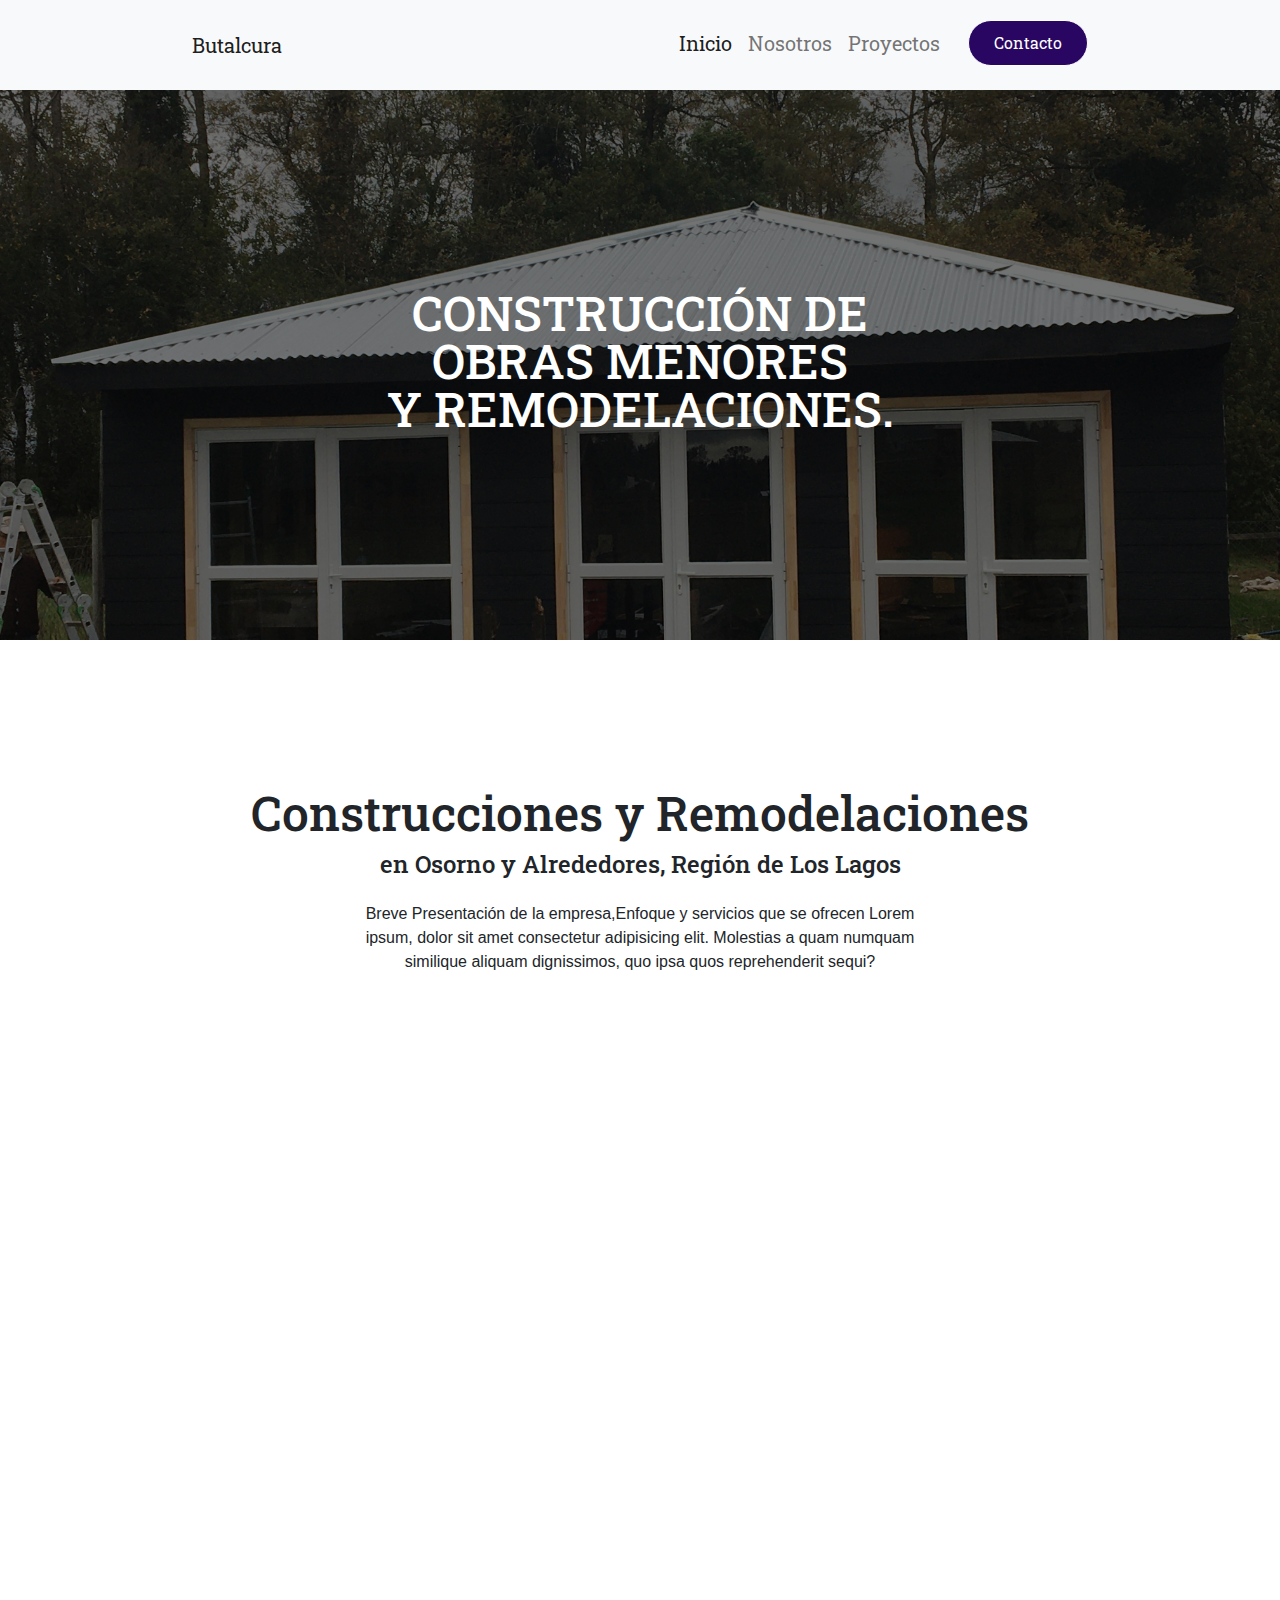
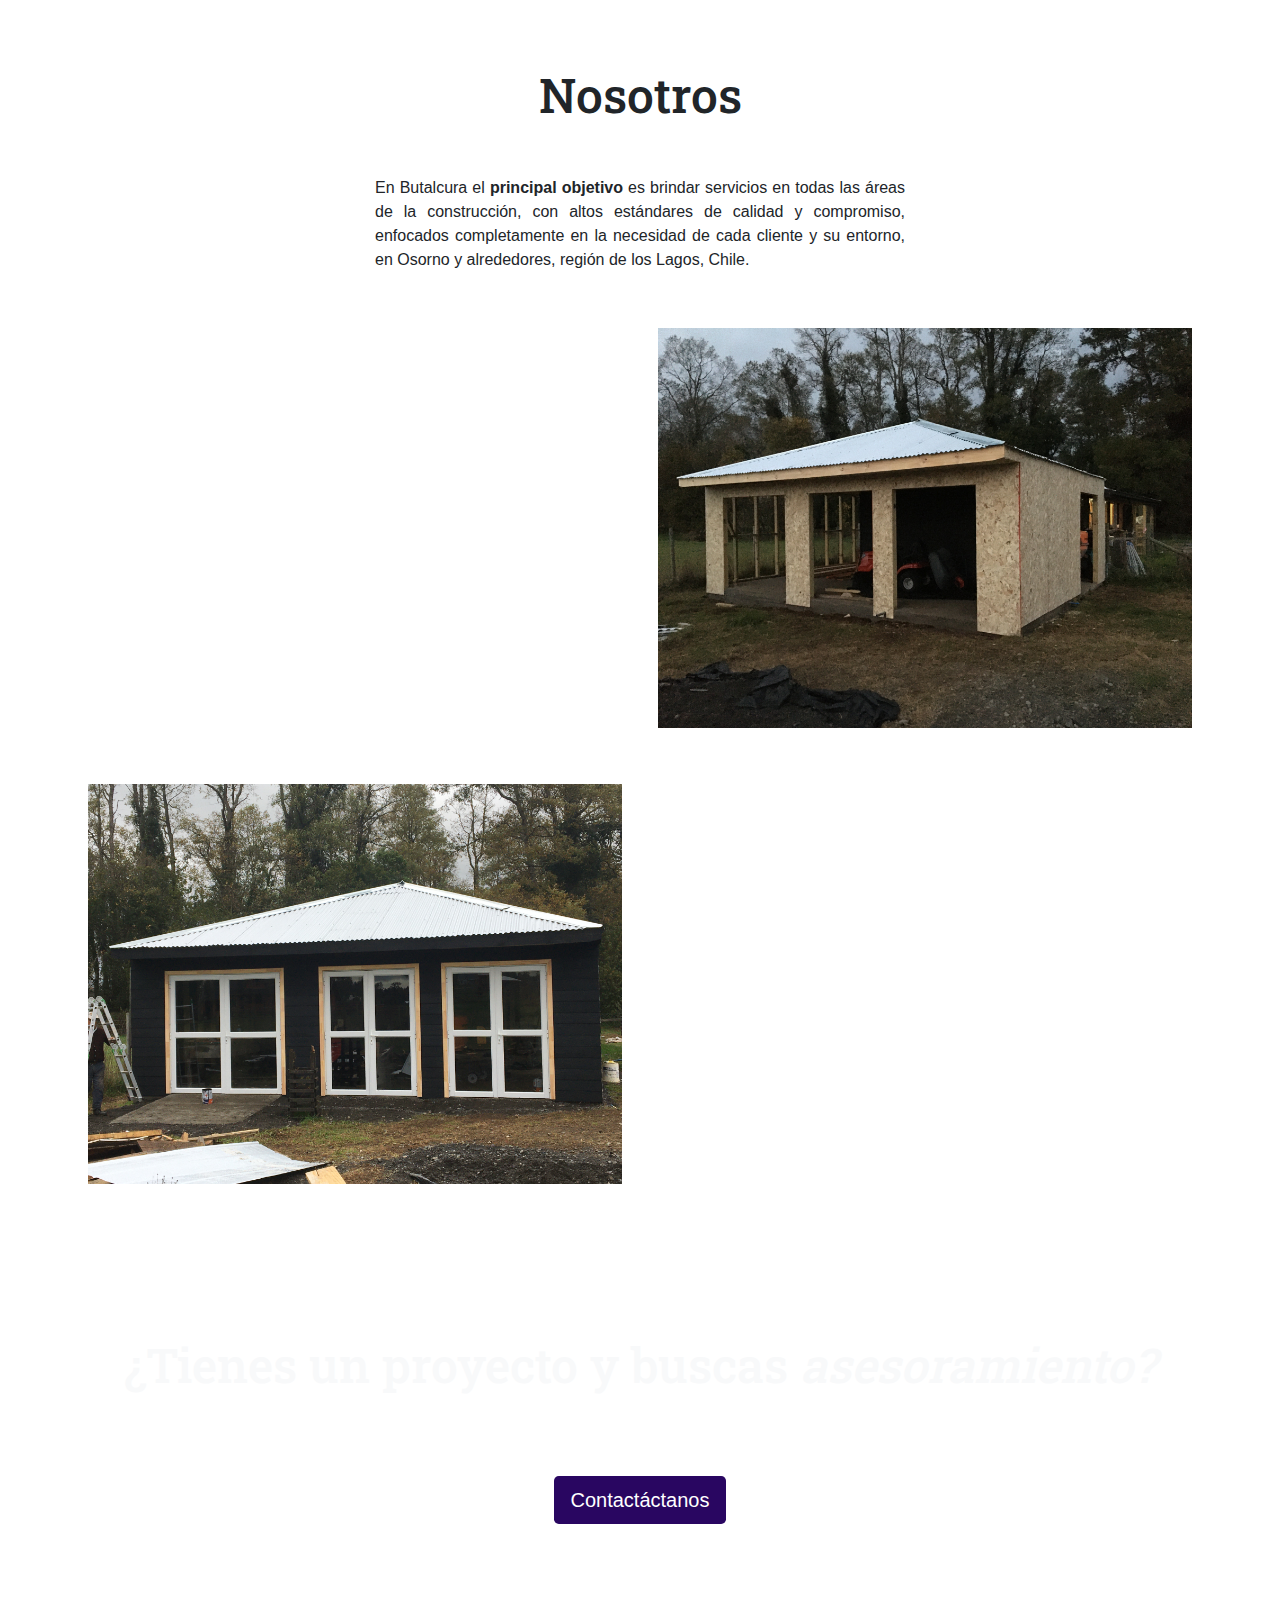
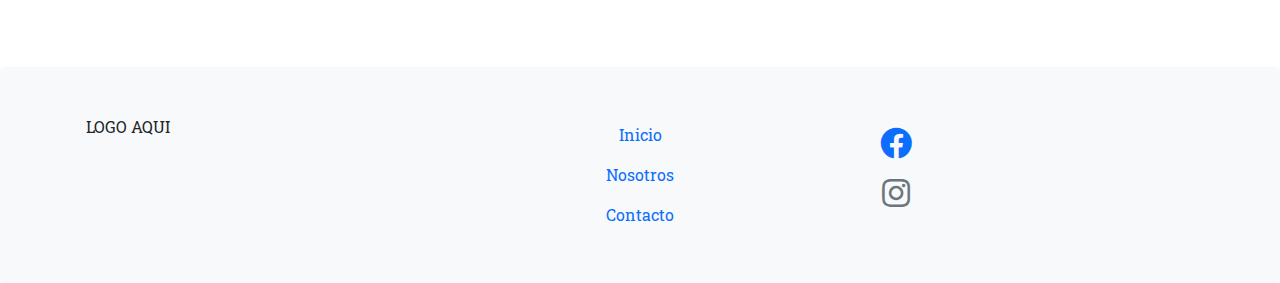
==== index.html @ 46be884d "index y contact page en desarrollo" ====
<!DOCTYPE html>
<html lang="es">

<head>
  <meta charset="UTF-8">
  <meta http-equiv="X-UA-Compatible" content="IE=edge">
  <meta name="viewport" content="width=device-width, initial-scale=1">
  <meta name="description"
    content="Construccion de  Obras Menores y Remodelaciones en Osorno y Alrededores, Region de Los Lagos, Chile."/>
  <meta name="robots" content="index, follow">

  <meta property="og:locale" content="es_ES">
  <meta property="og:type" content="website">
  <meta property="og:title" content="Construccion de Obras Menores y Remodelaciones en Osorno, Chile"/>
  <meta property="og:description"
    content="Construccion de  Obras Menores y Remodelaciones en Osorno y Alrededores, Region de Los Lagos, Chile."/>
  <meta property="og:site_name" content="Butalcura">
  <!-- CAMBIAR EL NOMBRE DEL DOMINIO -->
  <meta property="og:url" content="https://www.midominio.cl/">
  <link rel="canonical" href="https://www.midominio.cl">

  <!-- <link href="https://cdn.jsdelivr.net/npm/bootstrap@5.0.2/dist/css/bootstrap.min.css" rel="stylesheet" integrity="sha384-EVSTQN3/azprG1Anm3QDgpJLIm9Nao0Yz1ztcQTwFspd3yD65VohhpuuCOmLASjC" crossorigin="anonymous"> -->
  <!-- Bootstrap 5 css -->
  <link rel="stylesheet" href="./src/assets/css/bootstrap.css">
  <!-- own styles -->
  <link rel="stylesheet" href="./src/assets/css/style.css">
  <!-- AOS animations -->
  <link rel="stylesheet" href="https://unpkg.com/aos@next/dist/aos.css" />
  <!-- font Awesome min -->
  <link rel="stylesheet" type="text/css" href="./src/assets/css/all.min.css">
  <title>Construccion de Obras Menores y Remodelaciones en Osorno, Chile</title>
  <link rel="shortcut icon" href="./src/assets/icon/butalcura_logo.ico" />
</head>

<body>



   <nav id="navbar" class="navbar navbar-expand-md sticky-top navbar-light bg-light mb-auto fs-5" aria-label="Fourth navbar example">
     <div class="container-fluid mx-md-3 mx-lg-6">
       <a class="navbar-brand ms-5" href="#">Butalcura</a>
       <button class="navbar-toggler" type="button" data-bs-toggle="collapse" data-bs-target="#navbarsExample04"
         aria-controls="navbarsExample04" aria-expanded="false" aria-label="Toggle navigation">
         <span class="navbar-toggler-icon"></span>
       </button>
  
       <div class="collapse navbar-collapse me-5 text-center" id="navbarsExample04">
         <ul class=" navbar-nav ms-auto mb-1 align-items-center ">
           <li class=" nav-item custom">
             <a class="nav-link active" aria-current="page" href="#">Inicio</a>
           </li>
           <li class="nav-item custom">
             <a class="nav-link" aria-current="page" href="#about_us">Nosotros</a>
           </li>
           <li class="nav-item custom">
             <a class="nav-link" href="#">Proyectos</a>
           </li>
           <li class="nav-item contact" id="contact_nav_li">
             <a href="./src/pages/contacto.html" id="contact_nav_btn" class="btn btn-primary nav-link" role="button" >Contacto</a>
           </li>
         </ul>
       </div> 
  
   
     </div>
   </nav>







  <!-- animacion para section  data-aos="zoom-in" data-aos-duration="3000" -->
  <section id="cover_page" class="pb-3 pb-sm-5" >

    <div id="carousel" class="carousel slide mb-0" data-bs-ride="carousel" data-bs-interval=4500>

      <div class="carousel-inner">

        <div id="divCarousel1" class="carousel-item active user-select-none">
          <div class="row">

              <div
                class="col position-absolute top-50 start-50  translate-middle text-center  text-white text-uppercase">
                <h2 class="fs-1 lh-1">Construcción de <br> obras menores <br>y remodelaciones.</h2>
              </div>

          </div>
        </div>


        <div id="divCarousel2" class="carousel-item user-select-none">
          <div class="position-absolute top-50 start-50 translate-middle text-white text-uppercase">
            <h2 class="fs-1 lh-1">Compromiso,<br>Asesoramiento, experiencia <br>y profesionalismo.</h2>

          </div>
        </div>

      </div>

    </div>

  </section>


  <main>


    <!-- BUTALCURA comprometidos con tus sueños -->
    <section id="presentation" class="py-3 py-md-5">

      <div class="container-fluid my-sm-4 my-md-5  text-center">


        <div class="row ">
          <div class="col col-12">
            <h1 class="fs-1">
              Construcciones y Remodelaciones 
              <br>
              <h4>
                en Osorno y Alrededores, Región de Los Lagos
              </h4>
              
            </h1>
            
          </div>

          <div class="col">
          </div>

          <div class="col col-12 col-md-6">
            <div class="my-2 p-2 parrafo text-center">
              <span >Breve Presentación de la empresa,Enfoque y servicios que se ofrecen
                Lorem ipsum, dolor sit amet consectetur adipisicing elit. Molestias a quam numquam similique aliquam dignissimos, quo ipsa quos reprehenderit sequi?
              </span>
            </div>
          </div>
          <div class="col">
          </div>

        </div>

      </div>

    </section>

    <!-- nuestros servicios -->
    <section id="servicios" class="py-3 py-md-5 text-center" data-aos="fade-up-right" data-aos-delay="6" data-aos-once="true" data-aos-duration="1000">

      <div class="container">


        <div class="row">

          <div class="col col-12 ">
            <h2 class="fs-1">Nuestros Servicios</h2>
          </div>

          <div class="col col-12 my-4">
            <div class="my-2 p-2 parrafo text-center">
              <span> 
                Brindamos servicios en ... Lorem ipsum dolor sit amet consectetur, adipisicing elit. Quae, ratione!
              </span>
            </div>
            
          </div>


        </div> 

        <div class="row text-center justify-content-center">
          <div class="col col-12 col-sm-6 col-lg-3 py-2" style="max-width: 300px; ">
            <div class="service_content_img">
              <div  class="service_content_inside row text-white">
                <div class="col col-12  align-self-center">
                  <h3>Servicio</h3>
                </div>
              </div>
            </div>
          </div>
          <div class="col col-12 col-sm-6 col-lg-3 py-2" style="max-width: 300px; ">
            <div class="service_content_img">
              <div  class="service_content_inside row text-white">
                <div class="col col-12  align-self-center">
                  <h3>Servicio</h3>
                </div>
              </div>
            </div>
          </div>
          <div class="col col-12 col-sm-6 col-lg-3 py-2" style="max-width: 300px; ">
            <div class="service_content_img">
              <div  class="service_content_inside row text-white">
                <div class="col col-12  align-self-center">
                  <h3>Servicio</h3>
                </div>
              </div>
            </div>
          </div>
          <div class="col col-12 col-sm-6 col-lg-3 py-2" style="max-width: 300px; ">
            <div class="service_content_img">
              <div  class="service_content_inside row text-white">
                <div class="col col-12  align-self-center">
                  <h3>Servicio</h3>
                </div>
              </div>
            </div>
          </div>
        </div>


      </div>
    </section> 



    <!-- mision y vision y objetivo general -->
    <section id="about_us" class="py-sm-3 py-md-5">

      <!-- objetivo, mision y vision -->
      <div class="container">

        <div class="text-dark">
          <div class="row mb-4 mt-3 mt-sm-0 ">
            <div class="col col-12 text-center fw-bold  pb-1 d-flex justify-content-center">
              <h2 class="fs-1">
                Nosotros
              </h2>

            </div>
          </div>

          <div class="row my-4">


            <div class="col"></div>
            <div class="col col-12 col-md-6">
              <div class="my-2 p-2 parrafo">En Butalcura el <span class="fw-bold">principal objetivo</span> es brindar
                servicios en todas las áreas de la
                construcción, con altos estándares de calidad y compromiso, enfocados
                completamente en la necesidad de cada cliente y su entorno, en Osorno y
                alrededores, región de los Lagos, Chile.
              </div>
            </div>
            <div class="col"></div>



          </div>


        </div>



        <div class="row my-4">

          <div class="col col-12 col-md-6 align-self-center" data-aos="fade-down" data-aos-delay="50"
            data-aos-duration="1000" data-aos-once="true">

            <div class="fs-1 my-2 text-center ">
              Misión
            </div>

            <div class="my-2 p-2 parrafo">
              Nuestra misión es brindar un servicio de calidad, enfocados en los gustos,
              necesidades y preferencias de cada cliente, de su entorno y también su familia.
              Inspirados en los sueños de las personas, para hacer de su casa un hogar, ponemos
              a su proyecto todo nuestro compromiso, apoyo, asesoramiento, experiencia y
              profesionalismo.
            </div>
          </div>

          <div class="col col-sm-12 col-md-6 text-center py-3">
            <img src="./src/assets/img/example1.JPG" class="img-fluid" alt="imagen aqui">
          </div>

        </div>


        <div class="row my-4">
          <div class="col col-sm-12 col-md-6 text-center py-3 order-last order-sm-1">
            <img src="./src/assets/img/example2.JPG" class="img-fluid" alt="imagen aqui">
          </div>

          <div class="col col-12 col-md-6 align-self-center order-first order-sm-2" data-aos="fade-up" data-aos-delay="50"
            data-aos-duration="500" data-aos-once="true">

            <div class="fs-1 my-2 text-center">
              Visión
            </div>

            <div class="my-2 p-2 parrafo">
              Obtener prestigio y reconocimiento en el área de la construcción a nivel
              regional.
              Donde la prioridad será el compromiso a entregar servicios íntegros, dignos,
              y viables a los clientes y a la vez a su entorno.
            </div>

          </div>
        </div>


      </div>

    </section>



  </main>




  <section id="contact_section" class="py-sm-3 py-md-5">

    <div id="contact_container h-100" class="container-fluid h-100 text-light">

      <div class="row my-4 mt-sm-0 h-100">
        <div class="col col-12 text-center fw-bold fs-1 py-3 h-100">
          <h3 class="fs-1">
            ¿Tienes un proyecto y buscas <span class="fst-italic">asesoramiento?</span>
            <br>
            <span class="fw-bold my-1" data-aos="zoom-in" data-aos-duration="1000">
              ¡Hablemos!
            </span>
          </h3>
          <a id="contact_section_btn" href="./src/pages/contacto.html" class="btn  text-white btn-lg" role="button">Contactáctanos</a>

        </div>
      </div>

    </div>

  </section>



  <footer class="container-fluid text-center py-5 mt-5 shadow-none  bg-light rounded">
    <div class="row">

      <div class="col">
        <p>LOGO AQUI</p>
      </div>

      <div class="col">

      </div>

      <div class="col">
        <ul class="nav flex-column">
          <li class="nav-item">
            <a class="nav-link active" aria-current="page" href="#">Inicio</a>
          </li>
          <li class="nav-item">
            <a class="nav-link" href="#about_us">Nosotros</a>
          </li>
          <li class="nav-item">
            <a class="nav-link" href="./src/pages/contacto.html">Contacto</a>
          </li>
        </ul>
      </div>

      <div class="col">
        <ul class="nav flex-column">

          <li class="nav-item m-1">
            <a class="nav-link" target="__blank" aria-current="page" href="https://www.facebook.com">
              <span>
                <i class="fab fa-facebook fa-2x"></i>
              </span>
            </a>
          </li>
          <li class="nav-item m-1">
            <a class="text-muted" target="__blank" aria-current="page" href="https://www.instagram.com">
              <span>
                <i class="fab fa-instagram fa-2x"></i>
              </span>
            </a>
          </li>

      </div>
      <div class="col">

      </div>
    </div>
  </footer>



















  <!-- aos animation -->
  <script src="https://unpkg.com/aos@next/dist/aos.js"></script>
  <script>
    AOS.init();
  </script>
  <!-- bootstrap -->
  <script src="https://cdn.jsdelivr.net/npm/@popperjs/core@2.9.2/dist/umd/popper.min.js"
    integrity="sha384-IQsoLXl5PILFhosVNubq5LC7Qb9DXgDA9i+tQ8Zj3iwWAwPtgFTxbJ8NT4GN1R8p"
    crossorigin="anonymous"></script>
  <script src="https://cdn.jsdelivr.net/npm/bootstrap@5.0.2/dist/js/bootstrap.min.js"
    integrity="sha384-cVKIPhGWiC2Al4u+LWgxfKTRIcfu0JTxR+EQDz/bgldoEyl4H0zUF0QKbrJ0EcQF"
    crossorigin="anonymous"></script>
    <!-- own -->
  <script src="./src/js/index.js"></script>
  <!-- <script src="./src/js/navbar.js"></script> -->

</body>

</html>
---- src/assets/css/style.css ----
@import url('./global.style.css');

 div #divCarousel1,  div #divCarousel2 {

    background-size: cover;
    background-position: center center;
    background-attachment: fixed;
}

#divCarousel1 {

    background-image: linear-gradient(0deg, rgba(0,0,0,0.55), rgba(0,0,0,0.55)),  url('../img/example2.JPG');
    /* background: url('../img/example2.JPG');     */

}

#divCarousel2 {
    background-image: linear-gradient(0deg, rgba(0,0,0,0.55), rgba(0,0,0,0.55)),  url('../img/example1.JPG');
    /* background: url('../img/torrente.jpg'); */
}


#contact_section {
    /* height: 300px; */
    height: auto;
    background-image: url('../img/example2.JPG');
    background-repeat: no-repeat;
    background-size: cover;
    background-position: center center;
    background-attachment: fixed;

}


#contact_container {
   background: linear-gradient(45deg, black, transparent);
   /* filter: grayscale(1); */
}

#contact_section_btn {
    font-family: Arial, Helvetica, Lucida, sans-serif;
    background-color: var(--butalcura-main-color);
}

#contact_section_btn:hover {
    font-size: 22px;
}

 .service_content_inside {
    height: 100%;
}


.service_content_img {
    /* background: url('../img/example1.JPG');
    background-position: center center;
    background-repeat: no-repeat;
    background-size: cover; */
    background: rgb(41,6,97);
    background: radial-gradient(circle, rgba(41,6,97,1) 7%, rgba(255,255,255,0.9923319669664741) 100%);  
    height: 250px;
}


.parrafo, .parrafo span {
    font-family: Arial, Helvetica, Lucida, sans-serif;;
    text-align: justify;
}

.carousel-inner , .carousel-item {
    height: 550px;
}



.img-fluid {
    max-width: 100%;
    max-height: 400px;
}





/* ------------------------------------------------------------------------------------------------ */
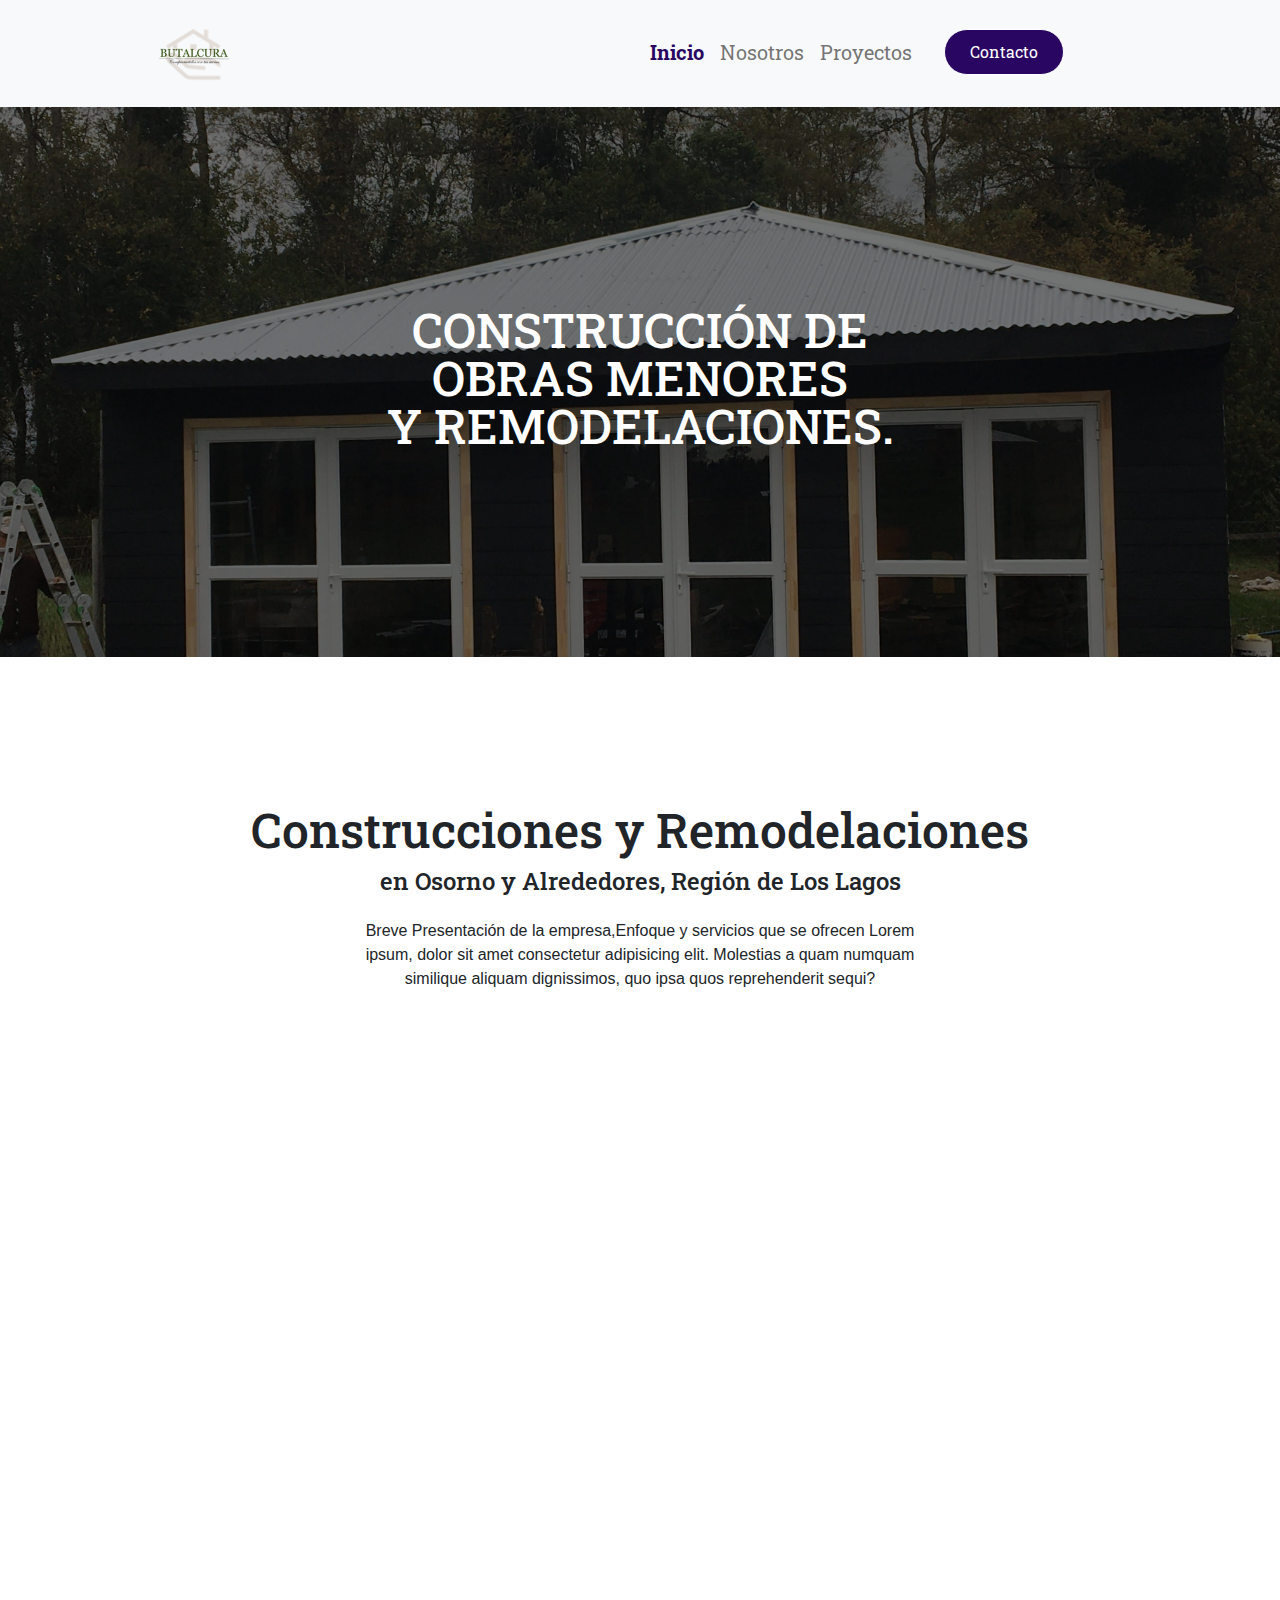
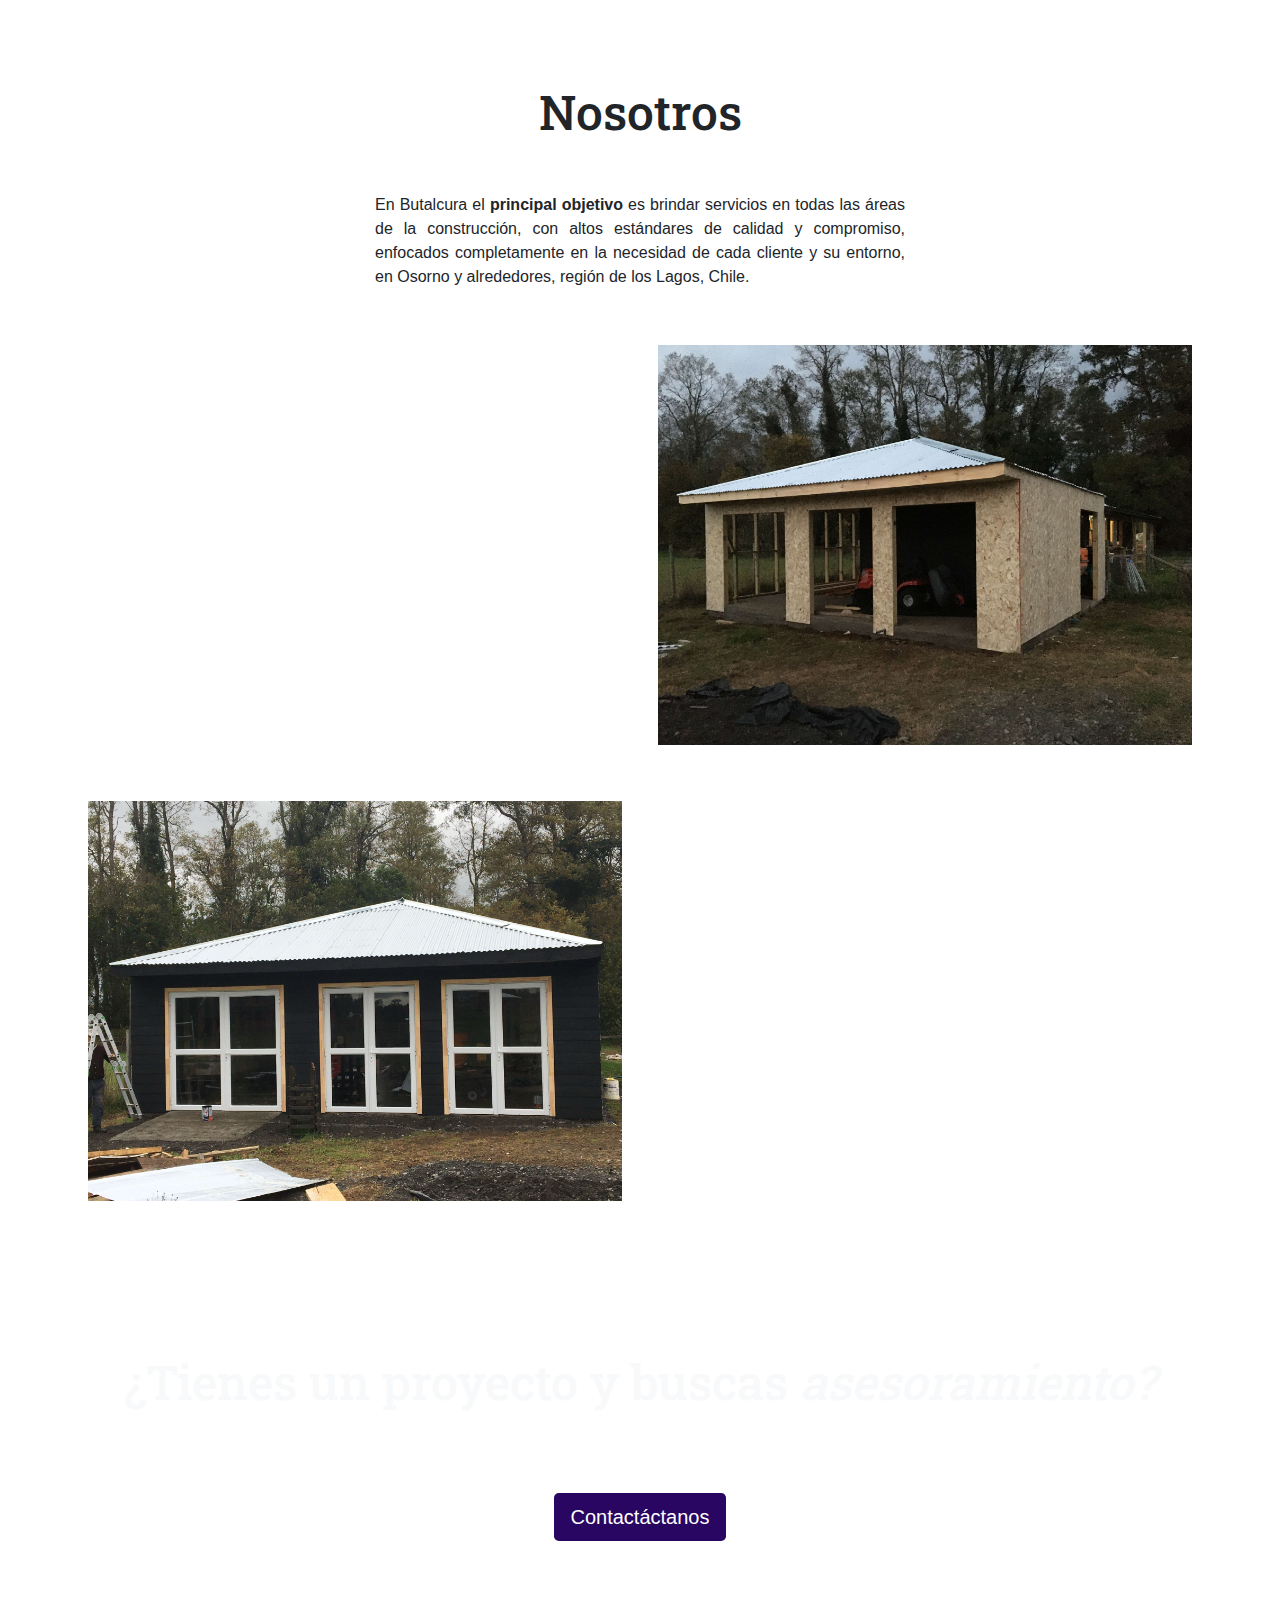
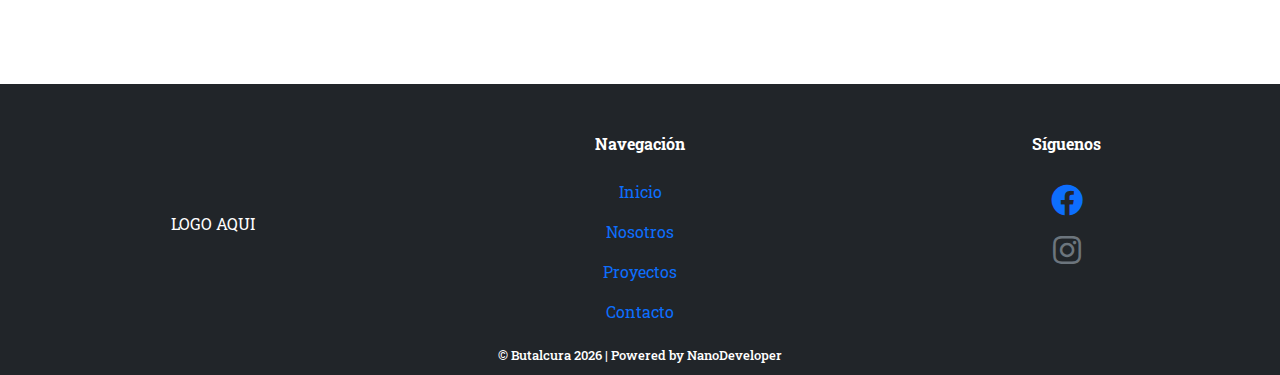
==== commit f20324fd: "pagina contacto terminada, formulario sin validaciones sin funcionar. pagina proyectos añadida, falt" ====
--- a/index.html
+++ b/index.html
@@ -19,13 +19,12 @@
   <meta property="og:url" content="https://www.midominio.cl/">
   <link rel="canonical" href="https://www.midominio.cl">
 
-  <!-- <link href="https://cdn.jsdelivr.net/npm/bootstrap@5.0.2/dist/css/bootstrap.min.css" rel="stylesheet" integrity="sha384-EVSTQN3/azprG1Anm3QDgpJLIm9Nao0Yz1ztcQTwFspd3yD65VohhpuuCOmLASjC" crossorigin="anonymous"> -->
-  <!-- Bootstrap 5 css -->
+  <!-- Bootstrap 5 customed css -->
   <link rel="stylesheet" href="./src/assets/css/bootstrap.css">
   <!-- own styles -->
   <link rel="stylesheet" href="./src/assets/css/style.css">
   <!-- AOS animations -->
-  <link rel="stylesheet" href="https://unpkg.com/aos@next/dist/aos.css" />
+  <link rel="stylesheet" href="./src/assets/css/aos.css">
   <!-- font Awesome min -->
   <link rel="stylesheet" type="text/css" href="./src/assets/css/all.min.css">
   <title>Construccion de Obras Menores y Remodelaciones en Osorno, Chile</title>
@@ -36,26 +35,34 @@
 
 
 
+<header>
+
    <nav id="navbar" class="navbar navbar-expand-md sticky-top navbar-light bg-light mb-auto fs-5" aria-label="Fourth navbar example">
      <div class="container-fluid mx-md-3 mx-lg-6">
-       <a class="navbar-brand ms-5" href="#">Butalcura</a>
-       <button class="navbar-toggler" type="button" data-bs-toggle="collapse" data-bs-target="#navbarsExample04"
-         aria-controls="navbarsExample04" aria-expanded="false" aria-label="Toggle navigation">
+       <!-- <a class="navbar-brand ms-5" href="#"> -->
+        
+        <a class="navbar-brand" href="#">
+          <img src="./src/assets/icon/butalcura_nav.png" alt="butalcura construcciones logo"  class="d-inline-block align-text-top">
+        </a>
+        
+       <!-- </a> -->
+       <button class="navbar-toggler" type="button" data-bs-toggle="collapse" data-bs-target="#navbar_main"
+         aria-controls="navbar_main" aria-expanded="false" aria-label="Toggle navigation">
          <span class="navbar-toggler-icon"></span>
        </button>
   
-       <div class="collapse navbar-collapse me-5 text-center" id="navbarsExample04">
+       <div class="collapse navbar-collapse me-5 text-center" id="navbar_main">
          <ul class=" navbar-nav ms-auto mb-1 align-items-center ">
            <li class=" nav-item custom">
              <a class="nav-link active" aria-current="page" href="#">Inicio</a>
            </li>
            <li class="nav-item custom">
-             <a class="nav-link" aria-current="page" href="#about_us">Nosotros</a>
+             <a class="nav-link" href="#about_us">Nosotros</a>
            </li>
            <li class="nav-item custom">
-             <a class="nav-link" href="#">Proyectos</a>
+             <a class="nav-link" href="./src/pages/proyectos.html">Proyectos</a>
            </li>
-           <li class="nav-item contact" id="contact_nav_li">
+           <li class="nav-item px-4" >
              <a href="./src/pages/contacto.html" id="contact_nav_btn" class="btn btn-primary nav-link" role="button" >Contacto</a>
            </li>
          </ul>
@@ -65,16 +72,16 @@
      </div>
    </nav>
 
-
-
-
-
-
+</header>
+
+
+
+<main>
 
   <!-- animacion para section  data-aos="zoom-in" data-aos-duration="3000" -->
   <section id="cover_page" class="pb-3 pb-sm-5" >
 
-    <div id="carousel" class="carousel slide mb-0" data-bs-ride="carousel" data-bs-interval=4500>
+    <div id="carousel" class="carousel slide mb-0" data-bs-ride="carousel" data-bs-interval=6000 data-bs-pause=false>
 
       <div class="carousel-inner">
 
@@ -104,7 +111,6 @@
   </section>
 
 
-  <main>
 
 
     <!-- BUTALCURA comprometidos con tus sueños -->
@@ -243,12 +249,7 @@
               </div>
             </div>
             <div class="col"></div>
-
-
-
-          </div>
-
-
+          </div>
         </div>
 
 
@@ -272,7 +273,7 @@
           </div>
 
           <div class="col col-sm-12 col-md-6 text-center py-3">
-            <img src="./src/assets/img/example1.JPG" class="img-fluid" alt="imagen aqui">
+            <img src="./src/assets/img/optimized/example1.JPG" loading="lazy" class="img-fluid" alt="imagen aqui">
           </div>
 
         </div>
@@ -280,7 +281,7 @@
 
         <div class="row my-4">
           <div class="col col-sm-12 col-md-6 text-center py-3 order-last order-sm-1">
-            <img src="./src/assets/img/example2.JPG" class="img-fluid" alt="imagen aqui">
+            <img src="./src/assets/img/optimized/example2.JPG" loading="lazy" class="img-fluid" alt="imagen aqui">
           </div>
 
           <div class="col col-12 col-md-6 align-self-center order-first order-sm-2" data-aos="fade-up" data-aos-delay="50"
@@ -336,32 +337,38 @@
 
 
 
-  <footer class="container-fluid text-center py-5 mt-5 shadow-none  bg-light rounded">
-    <div class="row">
+  <footer class="container-fluid text-center pt-5 pb-1 mt-5 ">
+    <div class="row justify-content-center">
+
+      <div class="col align-self-center">
+        <p class="text-white">LOGO AQUI</p>
+      </div>
+
 
       <div class="col">
-        <p>LOGO AQUI</p>
-      </div>
-
-      <div class="col">
-
-      </div>
-
-      <div class="col">
+        <div class="text-white fw-bold user-select-none text-center">
+          <p>Navegación</p>
+        </div>
         <ul class="nav flex-column">
           <li class="nav-item">
-            <a class="nav-link active" aria-current="page" href="#">Inicio</a>
+            <a class="nav-link custom active" aria-current="page" href="#">Inicio</a>
           </li>
           <li class="nav-item">
-            <a class="nav-link" href="#about_us">Nosotros</a>
+            <a class="nav-link custom" href="#about_us">Nosotros</a>
           </li>
           <li class="nav-item">
-            <a class="nav-link" href="./src/pages/contacto.html">Contacto</a>
+            <a class="nav-link custom" href="./src/pages/proyectos.html">Proyectos</a>
+          </li>
+          <li class="nav-item">
+            <a class="nav-link custom" href="./src/pages/contacto.html">Contacto</a>
           </li>
         </ul>
       </div>
 
       <div class="col">
+        <div class="text-white fw-bold user-select-none text-center">
+          <p>Síguenos</p>
+        </div>
         <ul class="nav flex-column">
 
           <li class="nav-item m-1">
@@ -380,8 +387,11 @@
           </li>
 
       </div>
-      <div class="col">
-
+
+    </div>
+    <div class="row pt-3">
+      <div class="col col-12">
+        <h4 id="text_credits_footer" class="text-white user-select-none"> &copy; Butalcura <span id="footer_year"></span> | Powered by NanoDeveloper</h4>
       </div>
     </div>
   </footer>
@@ -403,22 +413,15 @@
 
 
 
-
-  <!-- aos animation -->
-  <script src="https://unpkg.com/aos@next/dist/aos.js"></script>
-  <script>
-    AOS.init();
-  </script>
+ <!-- aos animation -->
+ <script src="./src/js/aos.js"></script>
   <!-- bootstrap -->
-  <script src="https://cdn.jsdelivr.net/npm/@popperjs/core@2.9.2/dist/umd/popper.min.js"
-    integrity="sha384-IQsoLXl5PILFhosVNubq5LC7Qb9DXgDA9i+tQ8Zj3iwWAwPtgFTxbJ8NT4GN1R8p"
-    crossorigin="anonymous"></script>
   <script src="https://cdn.jsdelivr.net/npm/bootstrap@5.0.2/dist/js/bootstrap.min.js"
     integrity="sha384-cVKIPhGWiC2Al4u+LWgxfKTRIcfu0JTxR+EQDz/bgldoEyl4H0zUF0QKbrJ0EcQF"
     crossorigin="anonymous"></script>
     <!-- own -->
-  <script src="./src/js/index.js"></script>
-  <!-- <script src="./src/js/navbar.js"></script> -->
+  <script src="./src/js/main.js"></script>
+
 
 </body>
 
--- a/src/assets/css/style.css
+++ b/src/assets/css/style.css
@@ -9,13 +9,13 @@
 
 #divCarousel1 {
 
-    background-image: linear-gradient(0deg, rgba(0,0,0,0.55), rgba(0,0,0,0.55)),  url('../img/example2.JPG');
+    background-image: linear-gradient(0deg, rgba(0,0,0,0.55), rgba(0,0,0,0.55)),  url('../img/optimized/example2.JPG');
     /* background: url('../img/example2.JPG');     */
 
 }
 
 #divCarousel2 {
-    background-image: linear-gradient(0deg, rgba(0,0,0,0.55), rgba(0,0,0,0.55)),  url('../img/example1.JPG');
+    background-image: linear-gradient(0deg, rgba(0,0,0,0.55), rgba(0,0,0,0.55)),  url('../img/optimized/example1.JPG');
     /* background: url('../img/torrente.jpg'); */
 }
 
@@ -23,7 +23,7 @@
 #contact_section {
     /* height: 300px; */
     height: auto;
-    background-image: url('../img/example2.JPG');
+    background-image: url('../img/optimized/example2.JPG');
     background-repeat: no-repeat;
     background-size: cover;
     background-position: center center;
@@ -74,8 +74,10 @@
 
 
 .img-fluid {
+    height: 400px;
     max-width: 100%;
-    max-height: 400px;
+    /* max-width: 100%; */
+    /* max-height: 400px; */
 }
 
 
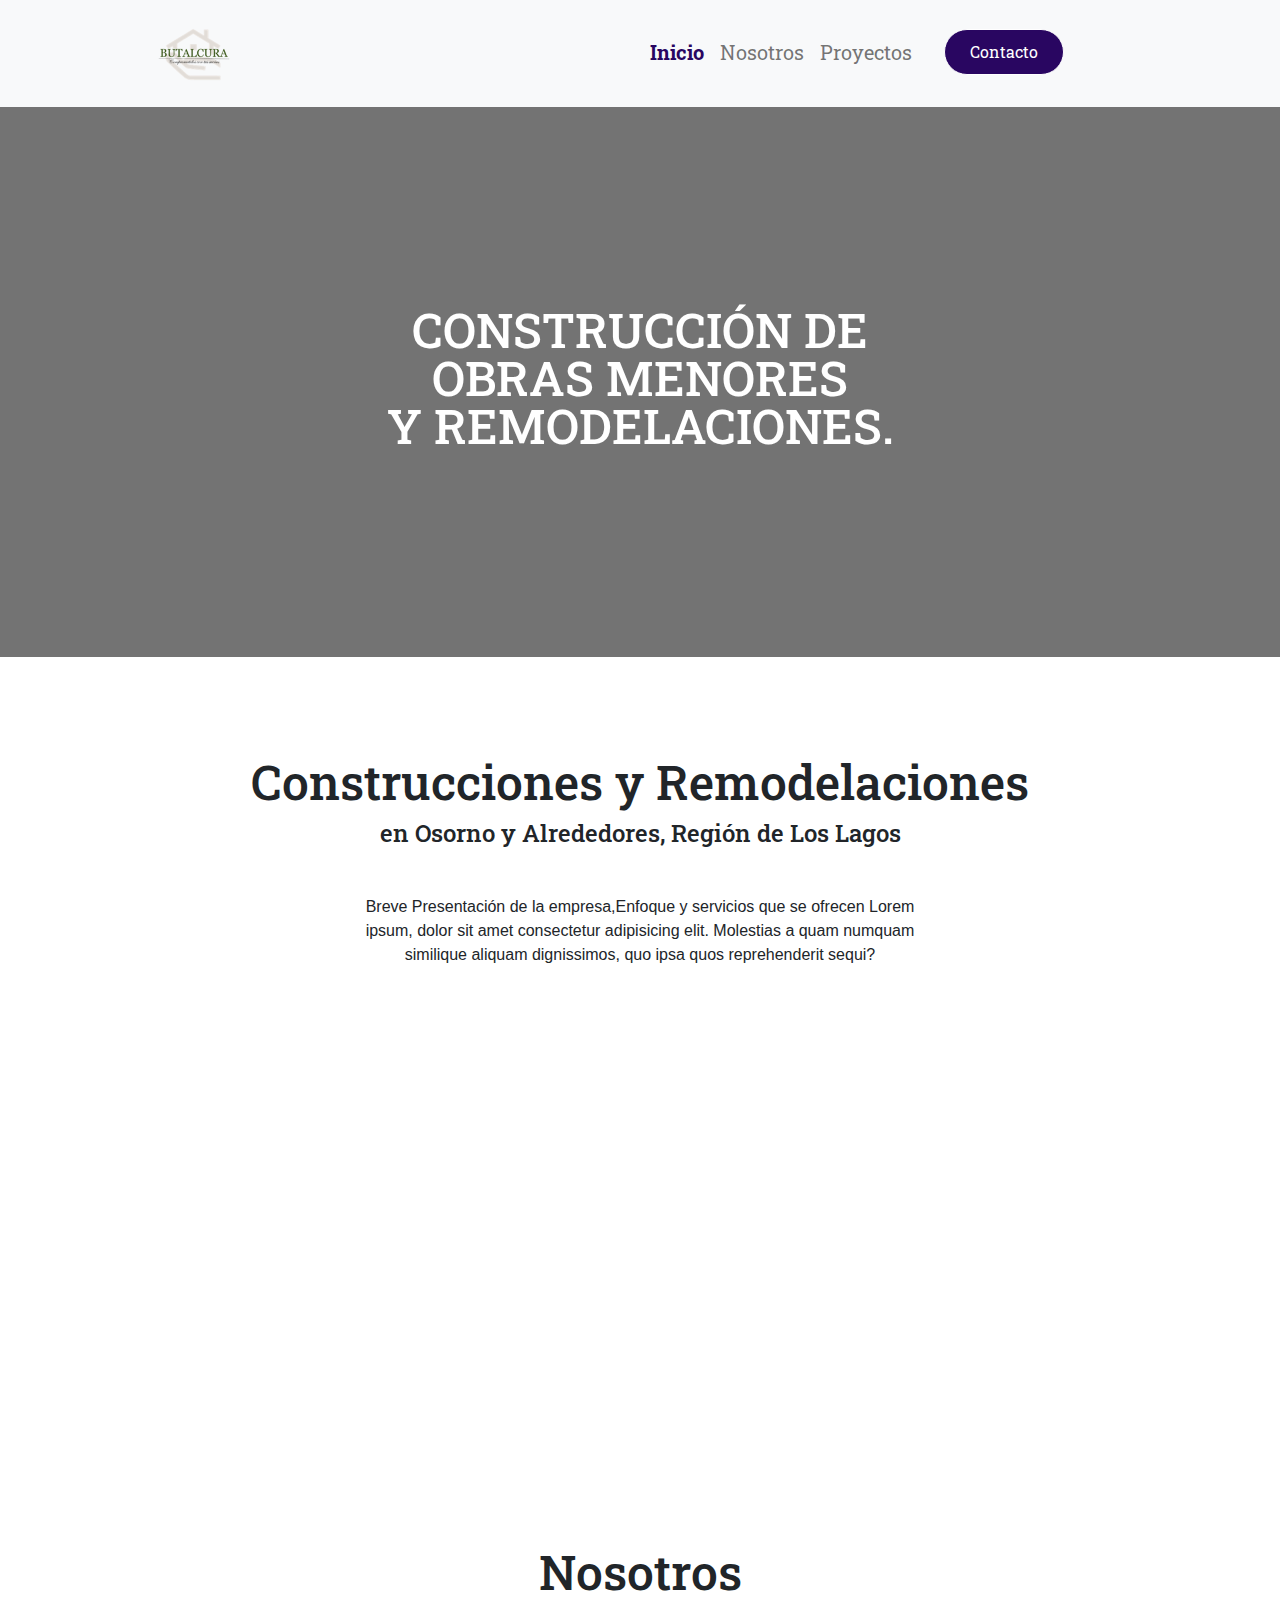
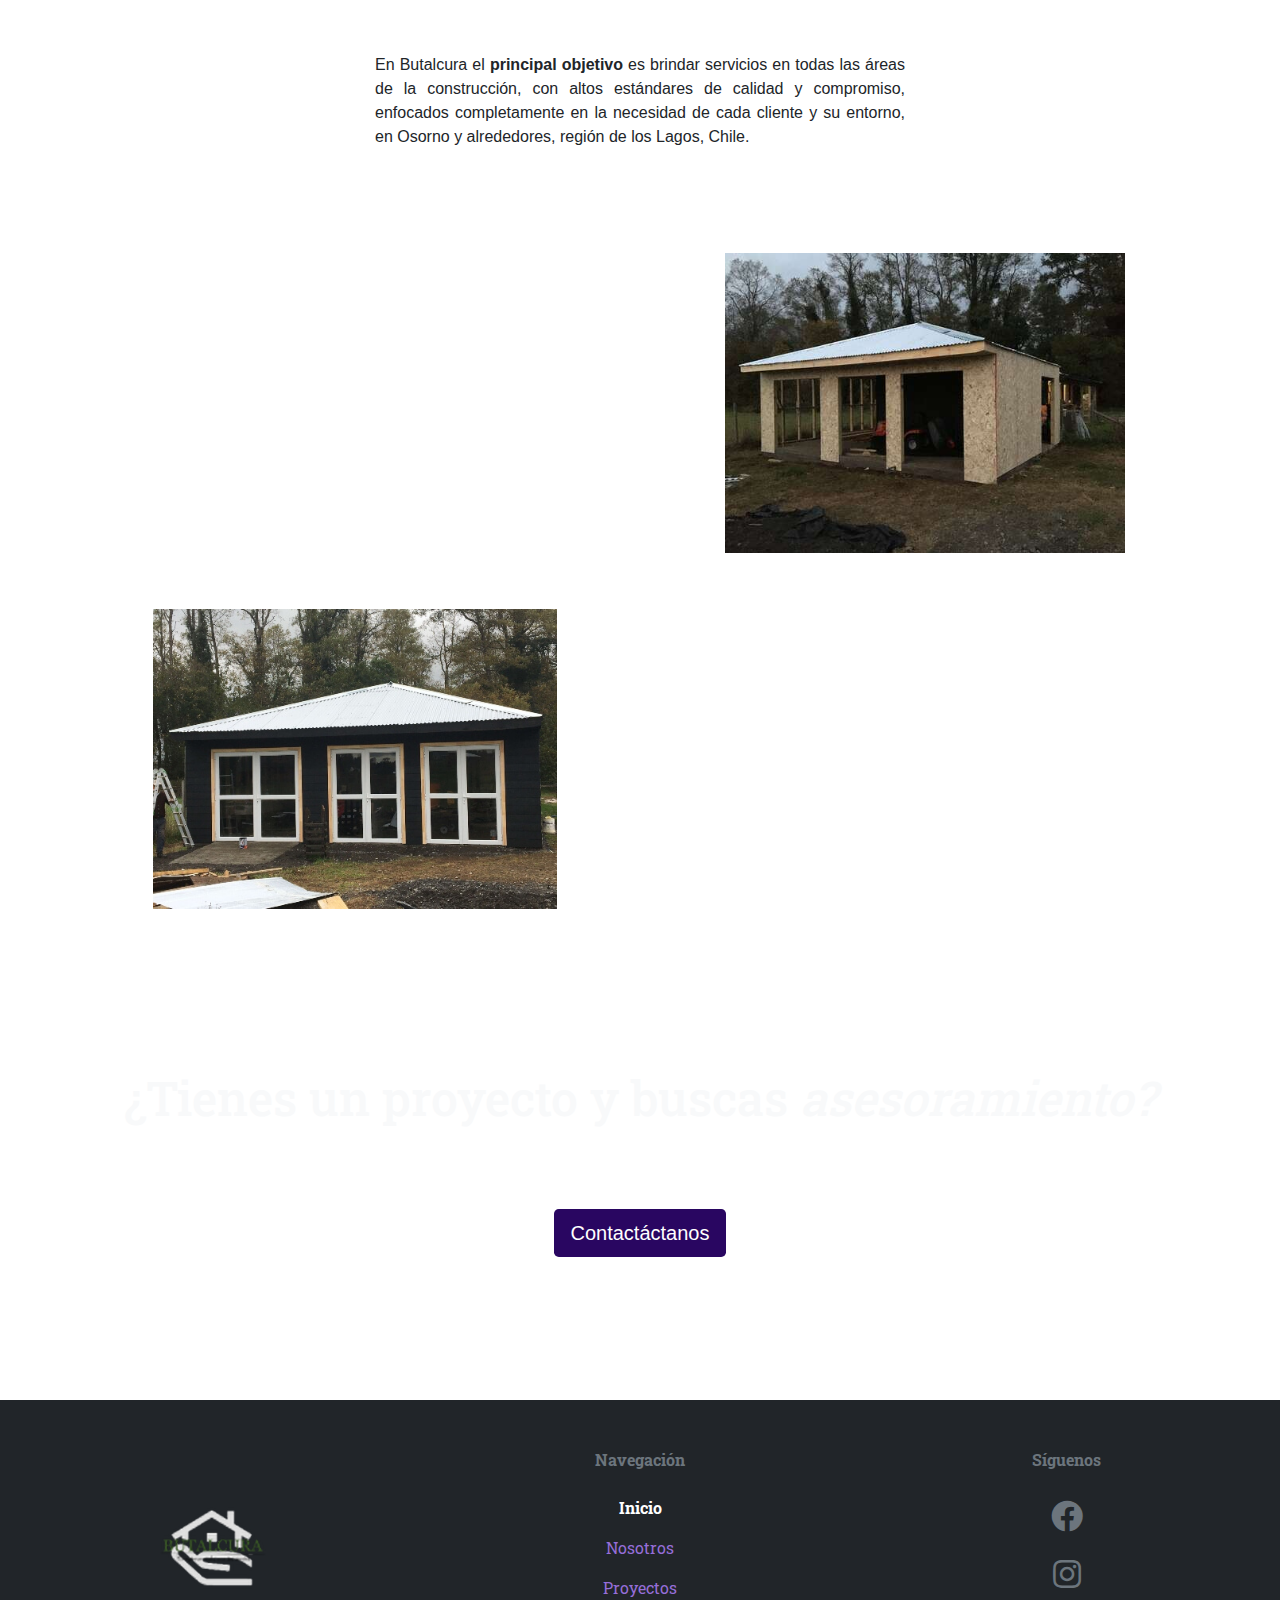
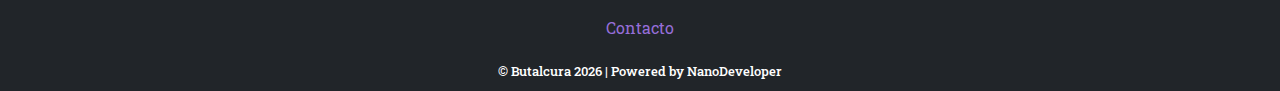
==== commit 4970343b: "formulario contacto con validaciones js terminado" ====
--- a/index.html
+++ b/index.html
@@ -6,7 +6,7 @@
   <meta http-equiv="X-UA-Compatible" content="IE=edge">
   <meta name="viewport" content="width=device-width, initial-scale=1">
   <meta name="description"
-    content="Construccion de  Obras Menores y Remodelaciones en Osorno y Alrededores, Region de Los Lagos, Chile."/>
+    content="Construccion de Obras Menores y Remodelaciones en Osorno y Alrededores, Region de Los Lagos, Chile."/>
   <meta name="robots" content="index, follow">
 
   <meta property="og:locale" content="es_ES">
@@ -116,34 +116,30 @@
     <!-- BUTALCURA comprometidos con tus sueños -->
     <section id="presentation" class="py-3 py-md-5">
 
-      <div class="container-fluid my-sm-4 my-md-5  text-center">
-
-
-        <div class="row ">
+      <div class="container-fluid  text-center">
+
+
+        <div class="row justify-content-center">
           <div class="col col-12">
             <h1 class="fs-1">
               Construcciones y Remodelaciones 
-              <br>
-              <h4>
-                en Osorno y Alrededores, Región de Los Lagos
-              </h4>
-              
             </h1>
+            <h4>
+              en Osorno y Alrededores, Región de Los Lagos
+            </h4>
             
           </div>
 
-          <div class="col">
-          </div>
-
-          <div class="col col-12 col-md-6">
+    
+
+          <div class="col col-12 col-md-6 my-4">
             <div class="my-2 p-2 parrafo text-center">
               <span >Breve Presentación de la empresa,Enfoque y servicios que se ofrecen
                 Lorem ipsum, dolor sit amet consectetur adipisicing elit. Molestias a quam numquam similique aliquam dignissimos, quo ipsa quos reprehenderit sequi?
               </span>
             </div>
           </div>
-          <div class="col">
-          </div>
+    
 
         </div>
 
@@ -152,7 +148,7 @@
     </section>
 
     <!-- nuestros servicios -->
-    <section id="servicios" class="py-3 py-md-5 text-center" data-aos="fade-up-right" data-aos-delay="6" data-aos-once="true" data-aos-duration="1000">
+    <section id="servicios" class="py-3 py-md-5 text-center bg-light" data-aos="fade-up-right" data-aos-delay="6" data-aos-once="true" data-aos-duration="1000">
 
       <div class="container">
 
@@ -176,38 +172,46 @@
         </div> 
 
         <div class="row text-center justify-content-center">
-          <div class="col col-12 col-sm-6 col-lg-3 py-2" style="max-width: 300px; ">
-            <div class="service_content_img">
-              <div  class="service_content_inside row text-white">
-                <div class="col col-12  align-self-center">
-                  <h3>Servicio</h3>
+          <div class="col col-6 col-lg-3 py-2" >
+            <div class="service_content">
+              <div class="service_content_img">
+                <div  class="row text-white service_content_inside">
+                  <div class="col col-12  align-self-center">
+                    <h3>Servicio</h3>
+                  </div>
                 </div>
               </div>
             </div>
           </div>
-          <div class="col col-12 col-sm-6 col-lg-3 py-2" style="max-width: 300px; ">
-            <div class="service_content_img">
-              <div  class="service_content_inside row text-white">
-                <div class="col col-12  align-self-center">
-                  <h3>Servicio</h3>
+          <div class="col col-6 col-lg-3 py-2" >
+            <div class="service_content">
+              <div class="service_content_img">
+                <div  class="row text-white service_content_inside">
+                  <div class="col col-12  align-self-center">
+                    <h3>Servicio</h3>
+                  </div>
                 </div>
               </div>
             </div>
           </div>
-          <div class="col col-12 col-sm-6 col-lg-3 py-2" style="max-width: 300px; ">
-            <div class="service_content_img">
-              <div  class="service_content_inside row text-white">
-                <div class="col col-12  align-self-center">
-                  <h3>Servicio</h3>
+          <div class="col col-6 col-lg-3 py-2" >
+            <div class="service_content">
+              <div class="service_content_img">
+                <div  class="row text-white service_content_inside">
+                  <div class="col col-12  align-self-center">
+                    <h3>Servicio</h3>
+                  </div>
                 </div>
               </div>
             </div>
           </div>
-          <div class="col col-12 col-sm-6 col-lg-3 py-2" style="max-width: 300px; ">
-            <div class="service_content_img">
-              <div  class="service_content_inside row text-white">
-                <div class="col col-12  align-self-center">
-                  <h3>Servicio</h3>
+          <div class="col col-6 col-lg-3 py-2" >
+            <div class="service_content">
+              <div class="service_content_img">
+                <div  class="row text-white service_content_inside">
+                  <div class="col col-12  align-self-center">
+                    <h3>Servicio</h3>
+                  </div>
                 </div>
               </div>
             </div>
@@ -224,9 +228,8 @@
     <section id="about_us" class="py-sm-3 py-md-5">
 
       <!-- objetivo, mision y vision -->
-      <div class="container">
-
-        <div class="text-dark">
+      <div class="container py-2">
+
           <div class="row mb-4 mt-3 mt-sm-0 ">
             <div class="col col-12 text-center fw-bold  pb-1 d-flex justify-content-center">
               <h2 class="fs-1">
@@ -236,11 +239,8 @@
             </div>
           </div>
 
-          <div class="row my-4">
-
-
-            <div class="col"></div>
-            <div class="col col-12 col-md-6">
+          <div class="row my-4 pb-lg-5 justify-content-center">
+            <div class="col col-12 col-sm-10 col-md-8 col-lg-6">
               <div class="my-2 p-2 parrafo">En Butalcura el <span class="fw-bold">principal objetivo</span> es brindar
                 servicios en todas las áreas de la
                 construcción, con altos estándares de calidad y compromiso, enfocados
@@ -248,9 +248,7 @@
                 alrededores, región de los Lagos, Chile.
               </div>
             </div>
-            <div class="col"></div>
-          </div>
-        </div>
+          </div>
 
 
 
@@ -273,7 +271,9 @@
           </div>
 
           <div class="col col-sm-12 col-md-6 text-center py-3">
-            <img src="./src/assets/img/optimized/example1.JPG" loading="lazy" class="img-fluid" alt="imagen aqui">
+            <div class="inner_img_vision_mision">
+              <img src="./src/assets/img/optimized/example1_new.jpg" loading="lazy" class="img-fluid" alt="imagen aqui">
+            </div>
           </div>
 
         </div>
@@ -281,7 +281,9 @@
 
         <div class="row my-4">
           <div class="col col-sm-12 col-md-6 text-center py-3 order-last order-sm-1">
-            <img src="./src/assets/img/optimized/example2.JPG" loading="lazy" class="img-fluid" alt="imagen aqui">
+            <div class="inner_img_vision_mision">
+              <img src="./src/assets/img/optimized/example2_new.jpg" loading="lazy" class="img-fluid" alt="imagen aqui">
+            </div>
           </div>
 
           <div class="col col-12 col-md-6 align-self-center order-first order-sm-2" data-aos="fade-up" data-aos-delay="50"
@@ -314,39 +316,36 @@
 
 
   <section id="contact_section" class="py-sm-3 py-md-5">
-
-    <div id="contact_container h-100" class="container-fluid h-100 text-light">
-
-      <div class="row my-4 mt-sm-0 h-100">
-        <div class="col col-12 text-center fw-bold fs-1 py-3 h-100">
-          <h3 class="fs-1">
-            ¿Tienes un proyecto y buscas <span class="fst-italic">asesoramiento?</span>
-            <br>
-            <span class="fw-bold my-1" data-aos="zoom-in" data-aos-duration="1000">
-              ¡Hablemos!
-            </span>
-          </h3>
-          <a id="contact_section_btn" href="./src/pages/contacto.html" class="btn  text-white btn-lg" role="button">Contactáctanos</a>
-
-        </div>
-      </div>
-
-    </div>
-
-  </section>
-
+        <div id="contact_container h-100" class="container-fluid h-100 text-light">
+    
+          <div class="row my-4 mt-sm-0 h-100">
+            <div class="col col-12 text-center fw-bold fs-1 py-3 h-100">
+              <h3 class="fs-1">
+                ¿Tienes un proyecto y buscas <span class="fst-italic">asesoramiento?</span>
+                <br>
+                <span class="fw-bold my-1" data-aos="zoom-in" data-aos-duration="1000">
+                  ¡Hablemos!
+                </span>
+              </h3>
+              <a id="contact_section_btn" href="./src/pages/contacto.html" class="btn  text-white btn-lg" role="button">Contactáctanos</a>
+            </div>
+          </div>
+    
+        </div>
+    </section>
+    
 
 
   <footer class="container-fluid text-center pt-5 pb-1 mt-5 ">
     <div class="row justify-content-center">
 
-      <div class="col align-self-center">
-        <p class="text-white">LOGO AQUI</p>
-      </div>
-
-
-      <div class="col">
-        <div class="text-white fw-bold user-select-none text-center">
+      <div class="col col-12 col-sm-4 align-self-center order-0">
+        <img id="butalcura_logo_footer" src="./src/assets/icon/butalcura_footer.png" alt="butalcura construcciones logo">
+      </div>
+
+
+      <div class="col col-md-4 order-1">
+        <div class="text-white fw-bold user-select-none text-center text-muted">
           <p>Navegación</p>
         </div>
         <ul class="nav flex-column">
@@ -360,26 +359,26 @@
             <a class="nav-link custom" href="./src/pages/proyectos.html">Proyectos</a>
           </li>
           <li class="nav-item">
-            <a class="nav-link custom" href="./src/pages/contacto.html">Contacto</a>
+            <a class="nav-link custom" href="./src/pages/contacto.html#main_content">Contacto</a>
           </li>
         </ul>
       </div>
 
-      <div class="col">
-        <div class="text-white fw-bold user-select-none text-center">
+      <div class="col col-md-4 order-2">
+        <div class="text-white fw-bold user-select-none text-center text-muted">
           <p>Síguenos</p>
         </div>
         <ul class="nav flex-column">
 
           <li class="nav-item m-1">
-            <a class="nav-link" target="__blank" aria-current="page" href="https://www.facebook.com">
+            <a class="nav-link text-muted" target="__blank" aria-current="page" href="https://www.facebook.com">
               <span>
                 <i class="fab fa-facebook fa-2x"></i>
               </span>
             </a>
           </li>
           <li class="nav-item m-1">
-            <a class="text-muted" target="__blank" aria-current="page" href="https://www.instagram.com">
+            <a class="nav-link text-muted" target="__blank" aria-current="page" href="https://www.instagram.com">
               <span>
                 <i class="fab fa-instagram fa-2x"></i>
               </span>
--- a/src/assets/css/style.css
+++ b/src/assets/css/style.css
@@ -7,23 +7,19 @@
     background-attachment: fixed;
 }
 
-#divCarousel1 {
-
-    background-image: linear-gradient(0deg, rgba(0,0,0,0.55), rgba(0,0,0,0.55)),  url('../img/optimized/example2.JPG');
-    /* background: url('../img/example2.JPG');     */
-
+#divCarousel1 { 
+    background-image: linear-gradient(0deg, rgba(0,0,0,0.55), rgba(0,0,0,0.55)),  url('../img/optimized/example2_nueva.JPG');
 }
 
 #divCarousel2 {
-    background-image: linear-gradient(0deg, rgba(0,0,0,0.55), rgba(0,0,0,0.55)),  url('../img/optimized/example1.JPG');
-    /* background: url('../img/torrente.jpg'); */
+    background-image: linear-gradient(0deg, rgba(0,0,0,0.55), rgba(0,0,0,0.55)),  url('../img/optimized/example1_nueva.jpg');
 }
 
 
 #contact_section {
-    /* height: 300px; */
+    height: 300px;
     height: auto;
-    background-image: url('../img/optimized/example2.JPG');
+    background-image: url('../img/optimized/example2_nueva.jpg');
     background-repeat: no-repeat;
     background-size: cover;
     background-position: center center;
@@ -46,21 +42,6 @@
     font-size: 22px;
 }
 
- .service_content_inside {
-    height: 100%;
-}
-
-
-.service_content_img {
-    /* background: url('../img/example1.JPG');
-    background-position: center center;
-    background-repeat: no-repeat;
-    background-size: cover; */
-    background: rgb(41,6,97);
-    background: radial-gradient(circle, rgba(41,6,97,1) 7%, rgba(255,255,255,0.9923319669664741) 100%);  
-    height: 250px;
-}
-
 
 .parrafo, .parrafo span {
     font-family: Arial, Helvetica, Lucida, sans-serif;;
@@ -72,19 +53,70 @@
 }
 
 
+.inner_img_vision_mision > img {
+    height: 100%;
+}
 
-.img-fluid {
-    height: 400px;
-    max-width: 100%;
-    /* max-width: 100%; */
-    /* max-height: 400px; */
+.service_content_img {
+    /* background: url('../img/example1.JPG');
+    background-position: center center;
+    background-repeat: no-repeat;
+    background-size: cover; */
+    background: rgb(41,6,97);
+    background: radial-gradient(circle, rgba(41,6,97,1) 7%, rgba(255,255,255,0.9923319669664741) 100%);  
+    height: 100%;
+}
+
+.service_content {
+    height: 150px;
+    width: auto;
+}
+
+.service_content_inside {
+    height: 100%;
+} 
+
+
+/* ------------------------------------------------------------------------------------------------ */
+
+@media ( max-width: 500px ) {
+    
+    .carousel-inner , .carousel-item {
+        height: 300px;
+    }
+
+    #divCarousel1 {
+        background-image: linear-gradient(0deg, rgba(0,0,0,0.55), rgba(0,0,0,0.55)),  url('../img/optimized/example2_new.jpg');    
+    }
+
+
+    #divCarousel2 {
+        background-image: linear-gradient(0deg, rgba(0,0,0,0.55), rgba(0,0,0,0.55)),  url('../img/optimized/example1_new.JPG');
+    }
+
+    .inner_img_vision_mision {
+        height: 250px;
+    }
+
+    .inner_img_vision_mision > img {
+        height: 100%;
+    }
+
+    .service_content {
+        height: 100px;
+        width: auto;
+    }
+
+
 }
 
 
+@media ( min-width: 501px ) {
 
-
-
-/* ------------------------------------------------------------------------------------------------ */
+    .inner_img_vision_mision {
+        height: 300px;
+    }
+}
 
 
 
@@ -132,3 +164,4 @@
 
 
 
+
